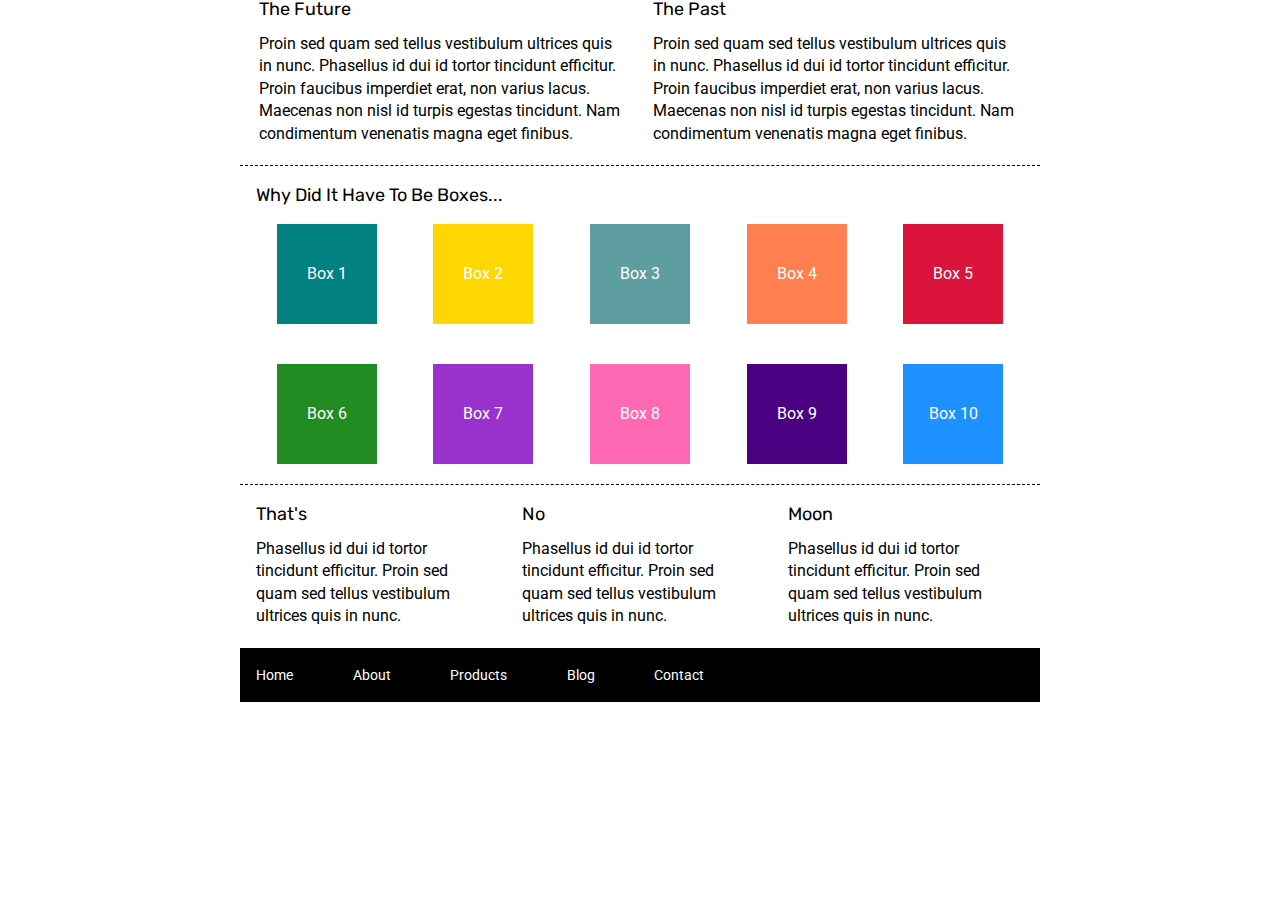
==== index.html @ df919337 "Home page style box colors" ====
<!doctype html>

<html lang="en">
<head>
  <meta charset="utf-8">

  <title>Sprint Challenge - Home</title>

  <link href="https://fonts.googleapis.com/css?family=Roboto|Rubik" rel="stylesheet">
  <link rel="stylesheet" href="css/index.css">

</head>

<body>
    <div class="container">
   
        <section class="top-content">
            <div class="text-container">
                <h2>The Future</h2>
                <p>Proin sed quam sed tellus vestibulum ultrices quis in nunc. Phasellus id dui id tortor tincidunt efficitur. Proin faucibus imperdiet erat, non varius lacus. Maecenas non nisl id turpis egestas tincidunt. Nam condimentum venenatis magna eget finibus.</p>
            </div>
            <div class="text-container">
                <h2>The Past</h2>
                <p>Proin sed quam sed tellus vestibulum ultrices quis in nunc. Phasellus id dui id tortor tincidunt efficitur. Proin faucibus imperdiet erat, non varius lacus. Maecenas non nisl id turpis egestas tincidunt. Nam condimentum venenatis magna eget finibus.</p>
            </div>
        </section>
        
        <section class="middle-content">
        
            <h2>Why Did It Have To Be Boxes...</h2>
            
            <div class="boxes">
                <div class="box" id="box1">Box 1</div>
                <div class="box" id="box2">Box 2</div>
                <div class="box" id="box3">Box 3</div>
                <div class="box" id="box4">Box 4</div>
                <div class="box" id="box5">Box 5</div>
                <div class="box" id="box6">Box 6</div>
                <div class="box" id="box7">Box 7</div>
                <div class="box" id="box8">Box 8</div>
                <div class="box" id="box9">Box 9</div>
                <div class="box" id="box10">Box 10</div>
            </div>
        
        </section>

        <section class="bottom-content">

            <div class="text-container">
                <h2>That's</h2>
                <p>Phasellus id dui id tortor tincidunt efficitur. Proin sed quam sed tellus vestibulum ultrices quis in nunc.</p>
            </div>
            <div class="text-container">
                <h2>No</h2>
                <p>Phasellus id dui id tortor tincidunt efficitur. Proin sed quam sed tellus vestibulum ultrices quis in nunc.</p>
            </div>
            <div class="text-container">
                <h2>Moon</h2>
                <p>Phasellus id dui id tortor tincidunt efficitur. Proin sed quam sed tellus vestibulum ultrices quis in nunc.</p>
            </div>

        </section>
        
        <footer>
            <nav>
                <a href="#">Home</a>
                <a href="#">About</a>
                <a href="#">Products</a>
                <a href="#">Blog</a>
                <a href="#">Contact</a>
            </nav>
        </footer>
    </div><!-- container -->        
</body>
</html>
---- css/index.css ----
/* http://meyerweb.com/eric/tools/css/reset/ 
   v2.0 | 20110126
   License: none (public domain)
*/

html, body, div, span, applet, object, iframe,
h1, h2, h3, h4, h5, h6, p, blockquote, pre,
a, abbr, acronym, address, big, cite, code,
del, dfn, em, img, ins, kbd, q, s, samp,
small, strike, strong, sub, sup, tt, var,
b, u, i, center,
dl, dt, dd, ol, ul, li,
fieldset, form, label, legend,
table, caption, tbody, tfoot, thead, tr, th, td,
article, aside, canvas, details, embed, 
figure, figcaption, footer, header, hgroup, 
menu, nav, output, ruby, section, summary,
time, mark, audio, video {
	margin: 0;
	padding: 0;
	border: 0;
	font-size: 100%;
	font: inherit;
	vertical-align: baseline;
}
/* HTML5 display-role reset for older browsers */
article, aside, details, figcaption, figure, 
footer, header, hgroup, menu, nav, section {
	display: block;
}
body {
	line-height: 1;
}
ol, ul {
	list-style: none;
}
blockquote, q {
	quotes: none;
}
blockquote:before, blockquote:after,
q:before, q:after {
	content: '';
	content: none;
}
table {
	border-collapse: collapse;
	border-spacing: 0;
}

* {
    box-sizing: border-box;
}

html, body {
    height: 100%;
    font-family: 'Roboto', sans-serif;
}

h1, h2, h3, h4, h5 {
    font-size: 18px;
    margin-bottom: 15px;
    font-family: 'Rubik', sans-serif;
}

p {
    line-height: 1.4;
}

.container {
    width: 800px;
    margin: 0 auto;
}

.top-content {
    display: flex;
    flex-wrap: wrap;
    justify-content: space-evenly;
    margin-bottom: 20px;
    border-bottom: 1px dashed black;
}

.top-content .text-container {
    width: 48%;
    padding: 0 1%;
    padding-bottom: 20px;  
}

.middle-content {
    margin-bottom: 20px;
    border-bottom: 1px dashed black;
}

.middle-content h2 {
    padding: 0 2%;
    margin-bottom: 0;
}

.middle-content .boxes {
    display: flex;
    flex-wrap: wrap;
    justify-content: space-evenly;
}

.middle-content .boxes .box {
    width: 12.5%;
    height: 100px;
    background: black;
    margin: 20px 2.5%;
    color: white;
    display: flex;
    align-items: center;
    justify-content: center;
}

#box1 {
    background-color: teal;
}

#box2 {
    background-color: gold;
}

#box3 {
    background-color: cadetblue;
}

#box4 {
    background-color: coral;
}

#box5 {
    background-color: crimson;
}

#box6 {
    background-color: forestgreen;
}

#box7 {
    background-color: darkorchid;
}

#box8 {
    background-color: hotpink;
}

#box9 {
    background-color: indigo;
}

#box10 {
    background-color: dodgerblue;
}

.bottom-content {
    display: flex;
    margin: 0 2% 20px;
    justify-content: space-around;
}

.bottom-content .text-container {
    padding-right: 4%;
}

.bottom-content .text-container:last-child {
    padding-right: 0;
}

footer {
    width: 100%;
    background: black;
}

footer nav {
    width: 60%;
    display: flex;
    justify-content: space-between;
    align-items: center;
    padding: 20px 2%;
    font-size: 14px;
}

footer nav a {
    color: white;
    text-decoration: none;
}
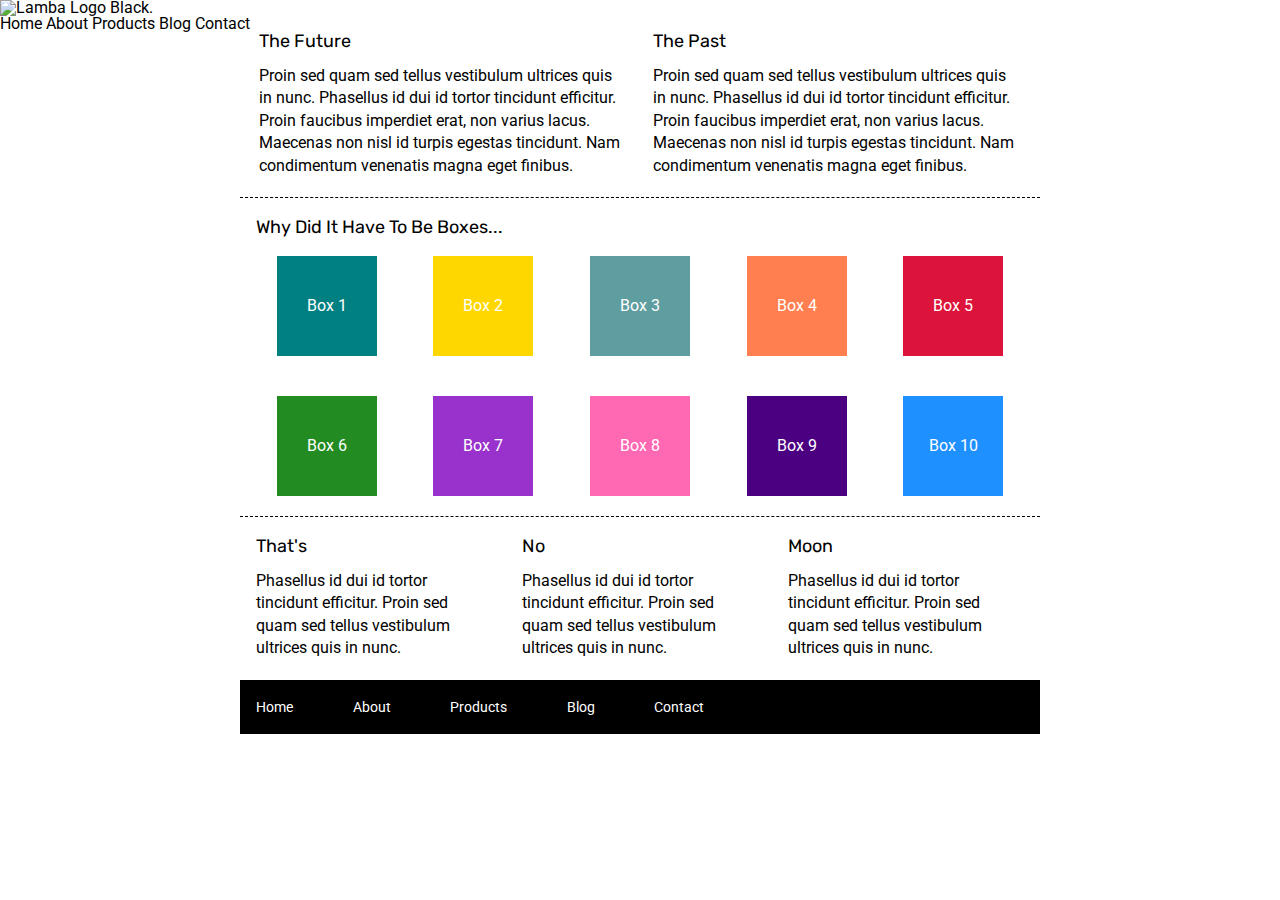
==== commit d0cd0343: "Added nav elements" ====
--- a/index.html
+++ b/index.html
@@ -12,6 +12,19 @@
 </head>
 
 <body>
+    <header>
+        <img class="logo" src="img/lambda-black.png"  alt="Lamba Logo Black.">
+        <div class="navigation">
+            <nav class="anchor">
+                <a>Home</a>
+                <a>About</a>
+                <a>Products</a>
+                <a>Blog</a>
+                <a>Contact</a>
+            </nav>
+        </div>
+    </header>
+
     <div class="container">
    
         <section class="top-content">
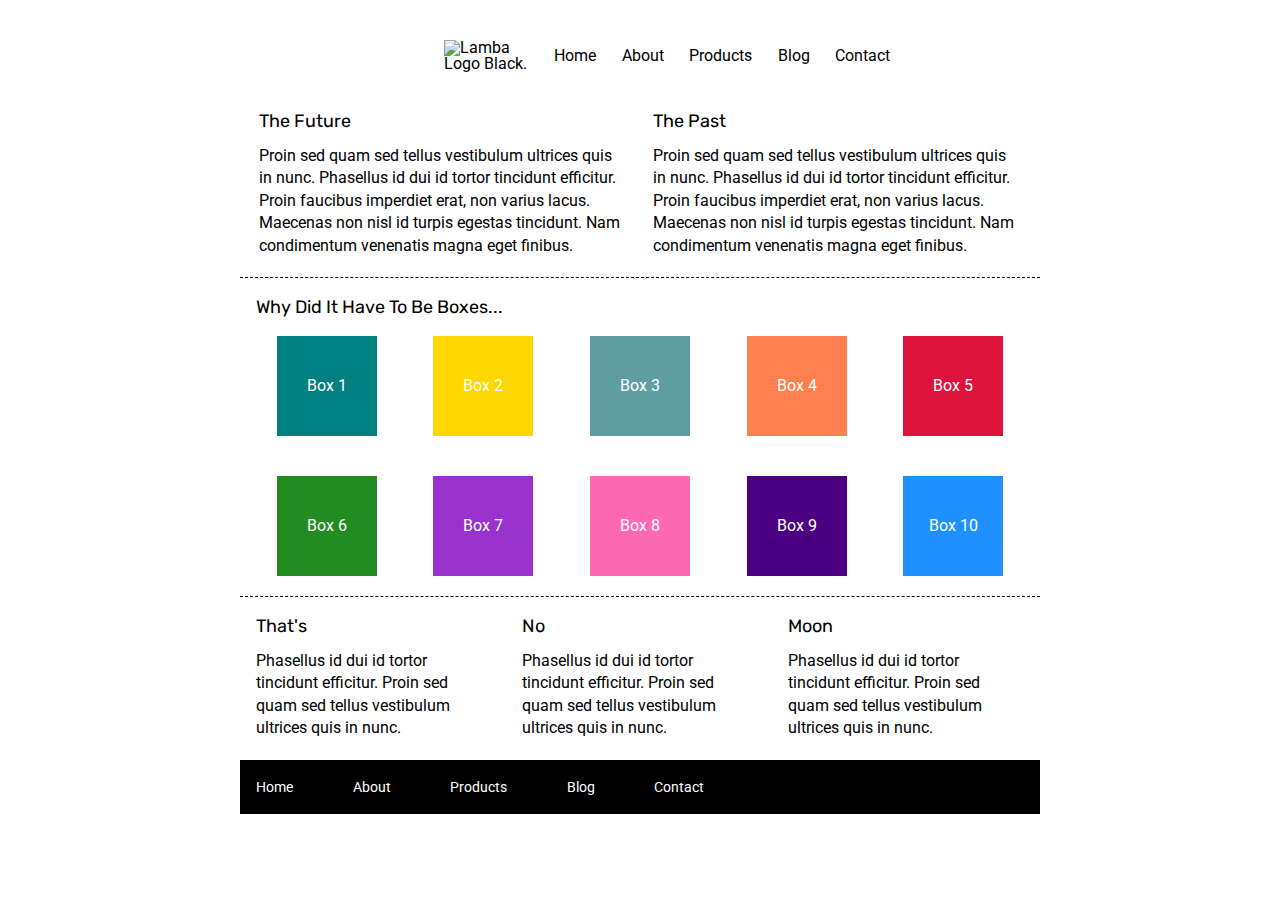
==== commit bb4a461e: "styled nav margin and spacing with flexbox" ====
--- a/index.html
+++ b/index.html
@@ -13,8 +13,8 @@
 
 <body>
     <header>
-        <img class="logo" src="img/lambda-black.png"  alt="Lamba Logo Black.">
         <div class="navigation">
+            <img class="logo" src="img/lambda-black.png"  alt="Lamba Logo Black.">
             <nav class="anchor">
                 <a>Home</a>
                 <a>About</a>
--- a/css/index.css
+++ b/css/index.css
@@ -66,6 +66,32 @@
     line-height: 1.4;
 }
 
+.navigation {
+    display: flex;
+	justify-content: space-between;
+	align-items: center;
+    width: 65%;
+    margin: 0 auto;
+    padding: 40px;
+    /* border: 1px solid blue; */
+}
+
+.logo {
+    display: flex;
+    margin: 0 0px 0px 180px;
+    /* border: 1px solid purple */
+
+}
+
+.anchor {
+    display: flex;
+	justify-content: space-evenly;
+    width: 700px;
+    margin: 0px 100px 0px 0px;
+	color: black;
+	/* border: 1px solid red; */
+}
+
 .container {
     width: 800px;
     margin: 0 auto;
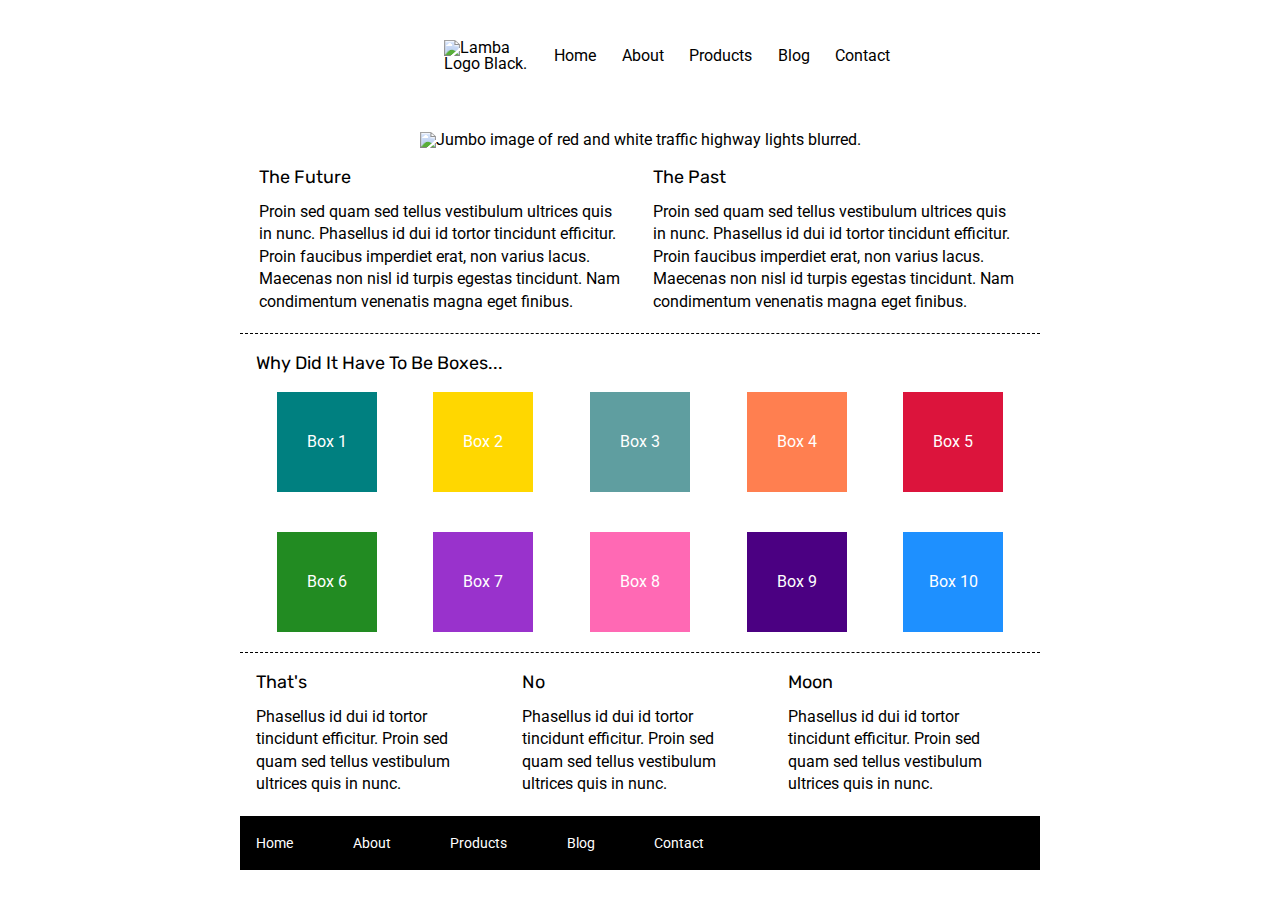
==== commit b03ce948: "added jumbo image to home page" ====
--- a/index.html
+++ b/index.html
@@ -26,6 +26,9 @@
     </header>
 
     <div class="container">
+        <div class=img-container>
+            <img src="img/jumbo.jpg"  alt="Jumbo image of red and white traffic highway lights blurred.">
+        </div>
    
         <section class="top-content">
             <div class="text-container">
--- a/css/index.css
+++ b/css/index.css
@@ -92,6 +92,13 @@
 	/* border: 1px solid red; */
 }
 
+.img-container {
+    padding: 20px;
+    display: flex;
+    justify-content: center;
+    /* border: 1px solid red; */
+}
+
 .container {
     width: 800px;
     margin: 0 auto;
